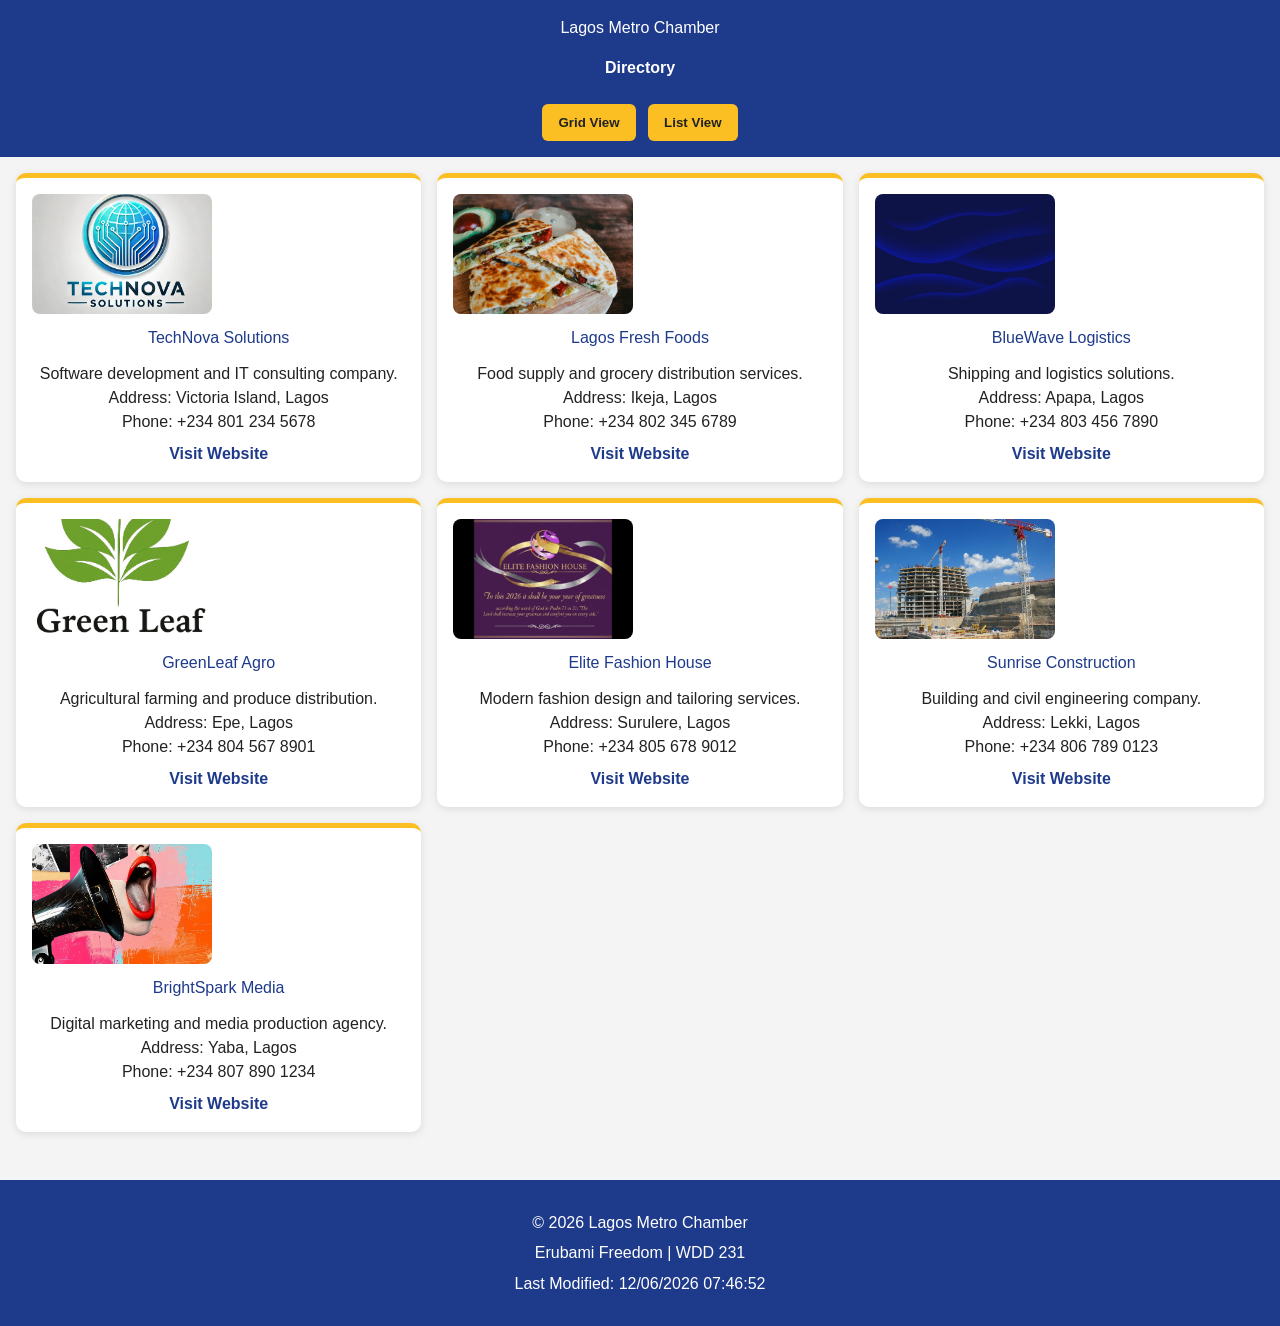
==== chamber/directory.html @ 7cae7fed "chembers website" ====
<!DOCTYPE html>
<html lang="en">
<head>
  <meta charset="UTF-8">
  <meta name="description" content="Lagos Metro Chamber of Commerce Business Directory">
  <meta name="author" content="Erubami Freedom">
  <meta name="viewport" content="width=device-width, initial-scale=1.0">

  <!-- Facebook Meta -->
  <meta property="og:title" content="Lagos Chamber Directory">
  <meta property="og:description" content="Explore registered businesses in Lagos Metro Chamber of Commerce">
  <meta property="og:image" content="images/og-image.jpg">
  <meta property="og:url" content="https://erubamif.github.io/wdd231/chamber/directory.html">

  <title>Directory - Lagos Chamber of Commerce</title>

  <!-- Favicon -->
  <link rel="icon" href="images/favicon.ico">

  <!-- CSS (IMPORTANT ORDER) -->
  <link rel="stylesheet" href="styles/normalize.css">
  <link rel="stylesheet" href="styles/small.css">
  <link rel="stylesheet" href="styles/larger.css">

  <script defer src="scripts/directory.js"></script>
</head>

<body>

<header>
  <h1>Lagos Metro Chamber</h1>

  <nav>
    <a href="directory.html">Directory</a>
  </nav>

  <div class="view-buttons">
    <button id="gridBtn">Grid View</button>
    <button id="listBtn">List View</button>
  </div>
</header>

<main>
  <section id="members-container" class="grid"></section>
</main>

<footer>
  <p>&copy; <span id="year"></span> Lagos Metro Chamber</p>
  <p>Erubami Freedom | WDD 231</p>
  <p>Last Modified: <span id="lastModified"></span></p>
</footer>

</body>
</html>
---- chamber/styles/small.css ----
/* General Styles */
body {
    font-family: "Poppins", Arial, sans-serif;
    margin: 0;
    background-color: #f4f4f4;
    color: #222;
}

/* Header */
header {
    background-color: #1E3A8A; /* Navy Blue */
    color: white;
    padding: 1rem;
    text-align: center;
}

header h1 {
    margin-bottom: .5rem;
}

/* Navigation */
nav {
    display: flex;
    justify-content: center;
    gap: 1rem;
    margin-bottom: 1rem;
}

nav a {
    color: white;
    font-weight: bold;
    padding: .5rem;
    transition: 0.3s;
}

nav a:hover {
    color: #FBBF24; /* Gold */
}

/* View Buttons */
.view-buttons {
    margin-top: 1rem;
}

button {
    background-color: #FBBF24;
    color: #222;
    border: none;
    padding: .7rem 1rem;
    border-radius: 6px;
    font-weight: bold;
    margin: 0 .25rem;
    transition: 0.3s;
}

button:hover {
    background-color: #f59e0b;
    transform: scale(1.05);
}

/* Members Container */
#members-container.grid {
    display: grid;
    grid-template-columns: 1fr;
    gap: 1rem;
    padding: 1rem;
}

/* Cards */
.card {
    background: white;
    border-radius: 10px;
    overflow: hidden;
    text-align: center;
    padding: 1rem;
    box-shadow: 0 2px 8px rgba(0,0,0,.1);
    border-top: 5px solid #FBBF24;
}

.card img {
    width: 100%;
    max-height: 180px;
    object-fit: cover;
    border-radius: 8px;
}

.card h3 {
    color: #1E3A8A;
    margin: .75rem 0;
}

.card a {
    display: inline-block;
    margin-top: .5rem;
    color: #1E3A8A;
    font-weight: bold;
}

.card a:hover {
    color: #FBBF24;
}

/* Footer */
footer {
    background-color: #1E3A8A;
    color: white;
    text-align: center;   /* Centers all footer content */
    padding: 1.5rem;
    margin-top: 2rem;
}

footer p {
    margin: .4rem 0;
}
---- chamber/styles/larger.css ----
@media (min-width: 768px) {

  #members-container.grid {
    grid-template-columns: repeat(3, 1fr);
  }

  #members-container.list .card {
    display: flex;
    gap: 15px;
    align-items: center;
  }

  .card img {
    width: 150px;
  }
}

@media (min-width: 768px) {

    #members-container.grid {
        grid-template-columns: repeat(3, 1fr);
    }

    #members-container.list .card {
        display: flex;
        align-items: center;
        gap: 1rem;
        text-align: left;
    }

    .card img {
        width: 180px;
        height: 120px;
        object-fit: cover;
    }
}
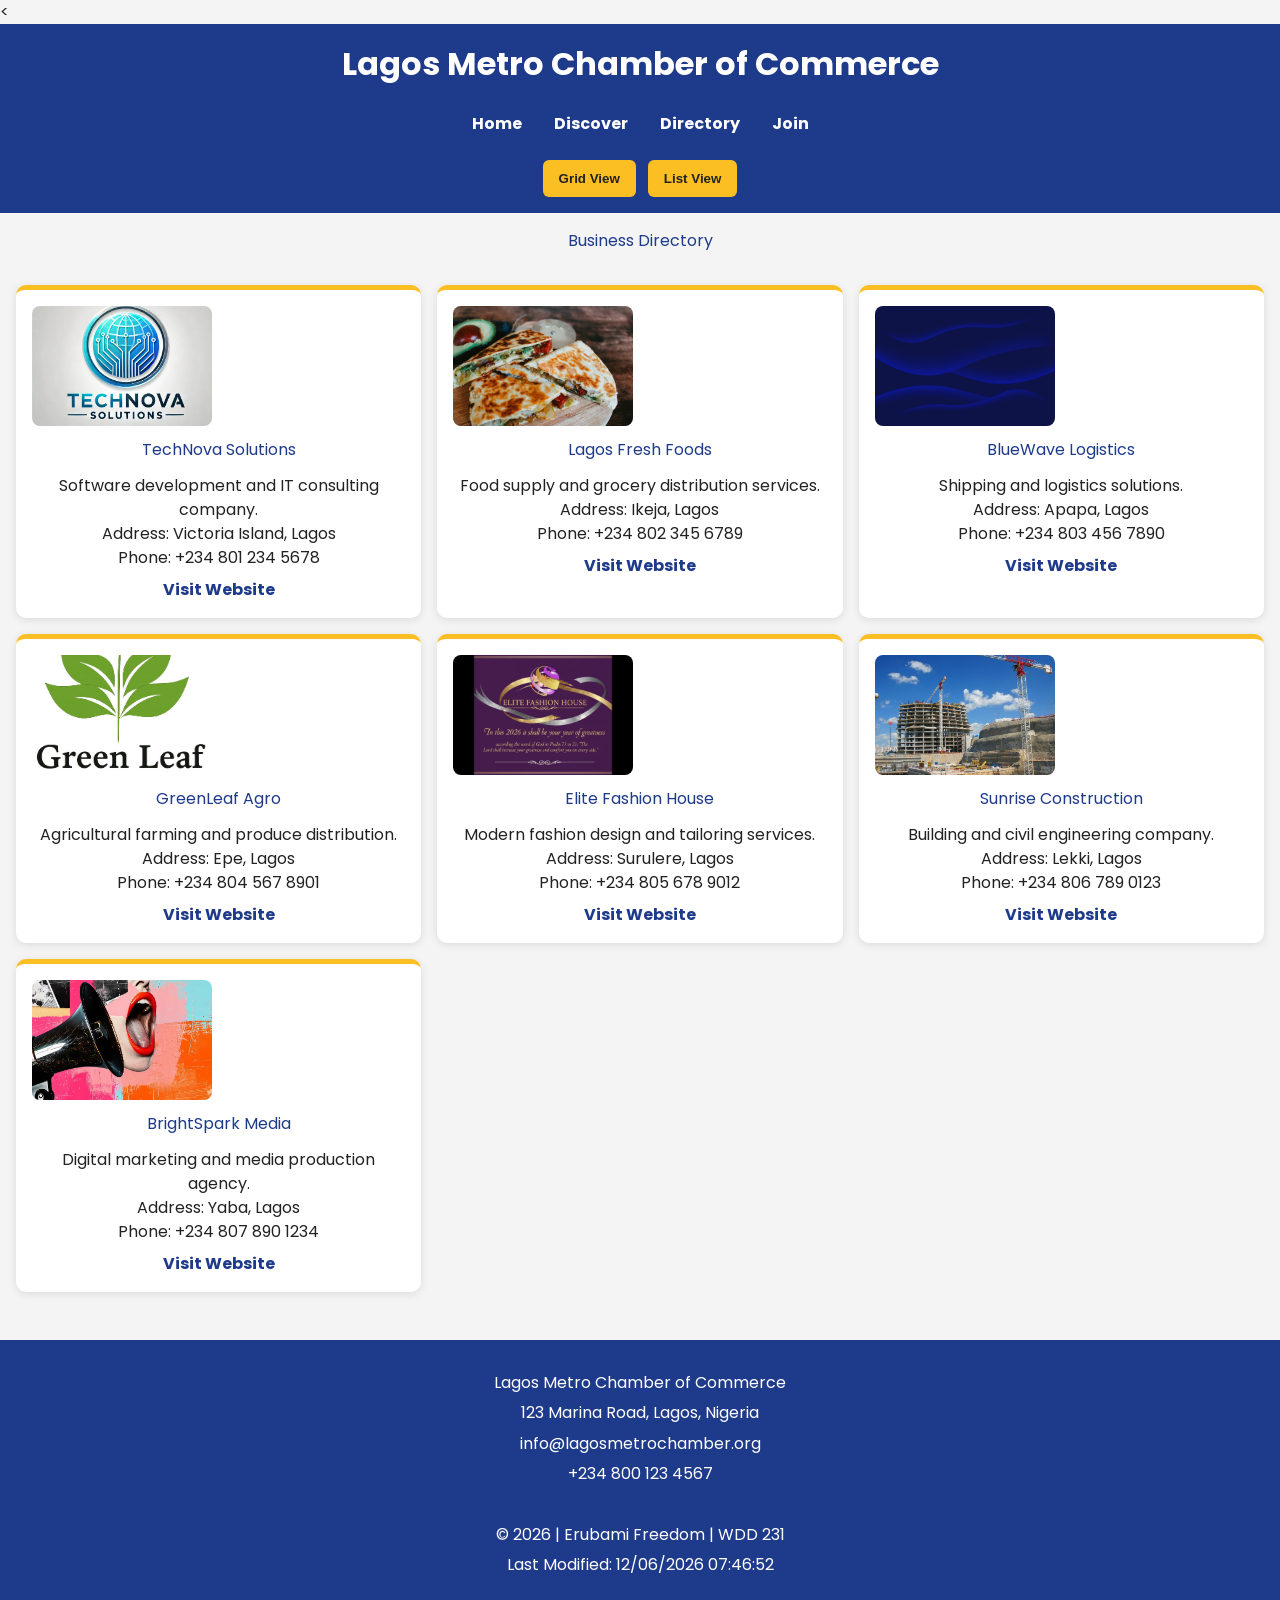
==== commit 7442bb28: "add" ====
--- a/chamber/directory.html
+++ b/chamber/directory.html
@@ -1,54 +1,85 @@
 <!DOCTYPE html>
 <html lang="en">
 <head>
-  <meta charset="UTF-8">
-  <meta name="description" content="Lagos Metro Chamber of Commerce Business Directory">
-  <meta name="author" content="Erubami Freedom">
-  <meta name="viewport" content="width=device-width, initial-scale=1.0">
+    <meta charset="UTF-8">
+    <meta name="description" content="Business Directory for the Lagos Metro Chamber of Commerce">
+    <meta name="author" content="Erubami Freedom">
+    <meta name="viewport" content="width=device-width, initial-scale=1.0">
 
-  <!-- Facebook Meta -->
-  <meta property="og:title" content="Lagos Chamber Directory">
-  <meta property="og:description" content="Explore registered businesses in Lagos Metro Chamber of Commerce">
-  <meta property="og:image" content="images/og-image.jpg">
-  <meta property="og:url" content="https://erubamif.github.io/wdd231/chamber/directory.html">
+    <!-- Open Graph Meta Data -->
+    <meta property="og:title" content="Lagos Metro Chamber Directory">
+    <meta property="og:description" content="Explore member businesses of the Lagos Metro Chamber of Commerce.">
+    <meta property="og:image" content="https://erubamif.github.io/wdd231/chamber/images/og-image.jpg">
+    <meta property="og:url" content="https://erubamif.github.io/wdd231/chamber/directory.html">
+    <<meta property="og:image" content="https://erubamif.github.io/wdd231/chamber/images/og-image.jpg">
 
-  <title>Directory - Lagos Chamber of Commerce</title>
+    <title>Directory | Lagos Metro Chamber of Commerce</title>
 
-  <!-- Favicon -->
-  <link rel="icon" href="images/favicon.ico">
+    <!-- Favicon -->
+    <link rel="icon" href="images/favicon.ico">
 
-  <!-- CSS (IMPORTANT ORDER) -->
-  <link rel="stylesheet" href="styles/normalize.css">
-  <link rel="stylesheet" href="styles/small.css">
-  <link rel="stylesheet" href="styles/larger.css">
+    <!-- Google Fonts -->
+    <link rel="preconnect" href="https://fonts.googleapis.com">
+    <link rel="preconnect" href="https://fonts.gstatic.com" crossorigin>
+    <link href="https://fonts.googleapis.com/css2?family=Poppins:wght@300;400;500;600;700&display=swap" rel="stylesheet">
 
-  <script defer src="scripts/directory.js"></script>
+    <!-- Stylesheets -->
+    <link rel="stylesheet" href="styles/normalize.css">
+    <link rel="stylesheet" href="styles/small.css">
+    <link rel="stylesheet" href="styles/larger.css">
+
+    <script src="scripts/directory.js" defer></script>
 </head>
 
 <body>
 
 <header>
-  <h1>Lagos Metro Chamber</h1>
+    <div class="site-name">
+        Lagos Metro Chamber of Commerce
+    </div>
 
-  <nav>
-    <a href="directory.html">Directory</a>
-  </nav>
+    <nav>
+        <a href="index.html">Home</a>
+        <a href="discover.html">Discover</a>
+        <a href="directory.html">Directory</a>
+        <a href="join.html">Join</a>
+    </nav>
 
-  <div class="view-buttons">
-    <button id="gridBtn">Grid View</button>
-    <button id="listBtn">List View</button>
-  </div>
+    <div class="view-buttons">
+        <button id="gridBtn">Grid View</button>
+        <button id="listBtn">List View</button>
+    </div>
 </header>
 
 <main>
-  <section id="members-container" class="grid"></section>
+    <h1>Business Directory</h1>
+
+    <section id="members-container" class="grid">
+        <!-- Member cards loaded dynamically from members.json -->
+    </section>
 </main>
 
 <footer>
-  <p>&copy; <span id="year"></span> Lagos Metro Chamber</p>
-  <p>Erubami Freedom | WDD 231</p>
-  <p>Last Modified: <span id="lastModified"></span></p>
+    <div class="footer-content">
+        <p><strong>Lagos Metro Chamber of Commerce</strong></p>
+        <p>123 Marina Road, Lagos, Nigeria</p>
+        <p>info@lagosmetrochamber.org</p>
+        <p>+234 800 123 4567</p>
+
+        <br>
+
+        <p>
+            &copy; <span id="year"></span> |
+            Erubami Freedom |
+            WDD 231
+        </p>
+
+        <p>
+            Last Modified:
+            <span id="lastModified"></span>
+        </p>
+    </div>
 </footer>
 
 </body>
-</html>+</html>
--- a/chamber/styles/small.css
+++ b/chamber/styles/small.css
@@ -1,3 +1,13 @@
+
+/* Global Styles */
+
+body {
+    font-family: "Poppins", sans-serif;
+    margin: 0;
+    background-color: #f4f4f4;
+    color: #222;
+}
+
 /* General Styles */
 body {
     font-family: "Poppins", Arial, sans-serif;
@@ -111,4 +121,31 @@
 
 footer p {
     margin: .4rem 0;
+}
+
+
+.site-name {
+    font-size: 2rem;
+    font-weight: 700;
+    text-align: center;
+    color: white;
+    margin-bottom: 1rem;
+}
+
+main h1 {
+    text-align: center;
+    color: #1E3A8A;
+    margin: 1rem 0;
+}
+
+footer {
+    background-color: #1E3A8A;
+    color: white;
+    text-align: center;
+    padding: 1.5rem;
+}
+
+.footer-content {
+    max-width: 800px;
+    margin: 0 auto;
 }
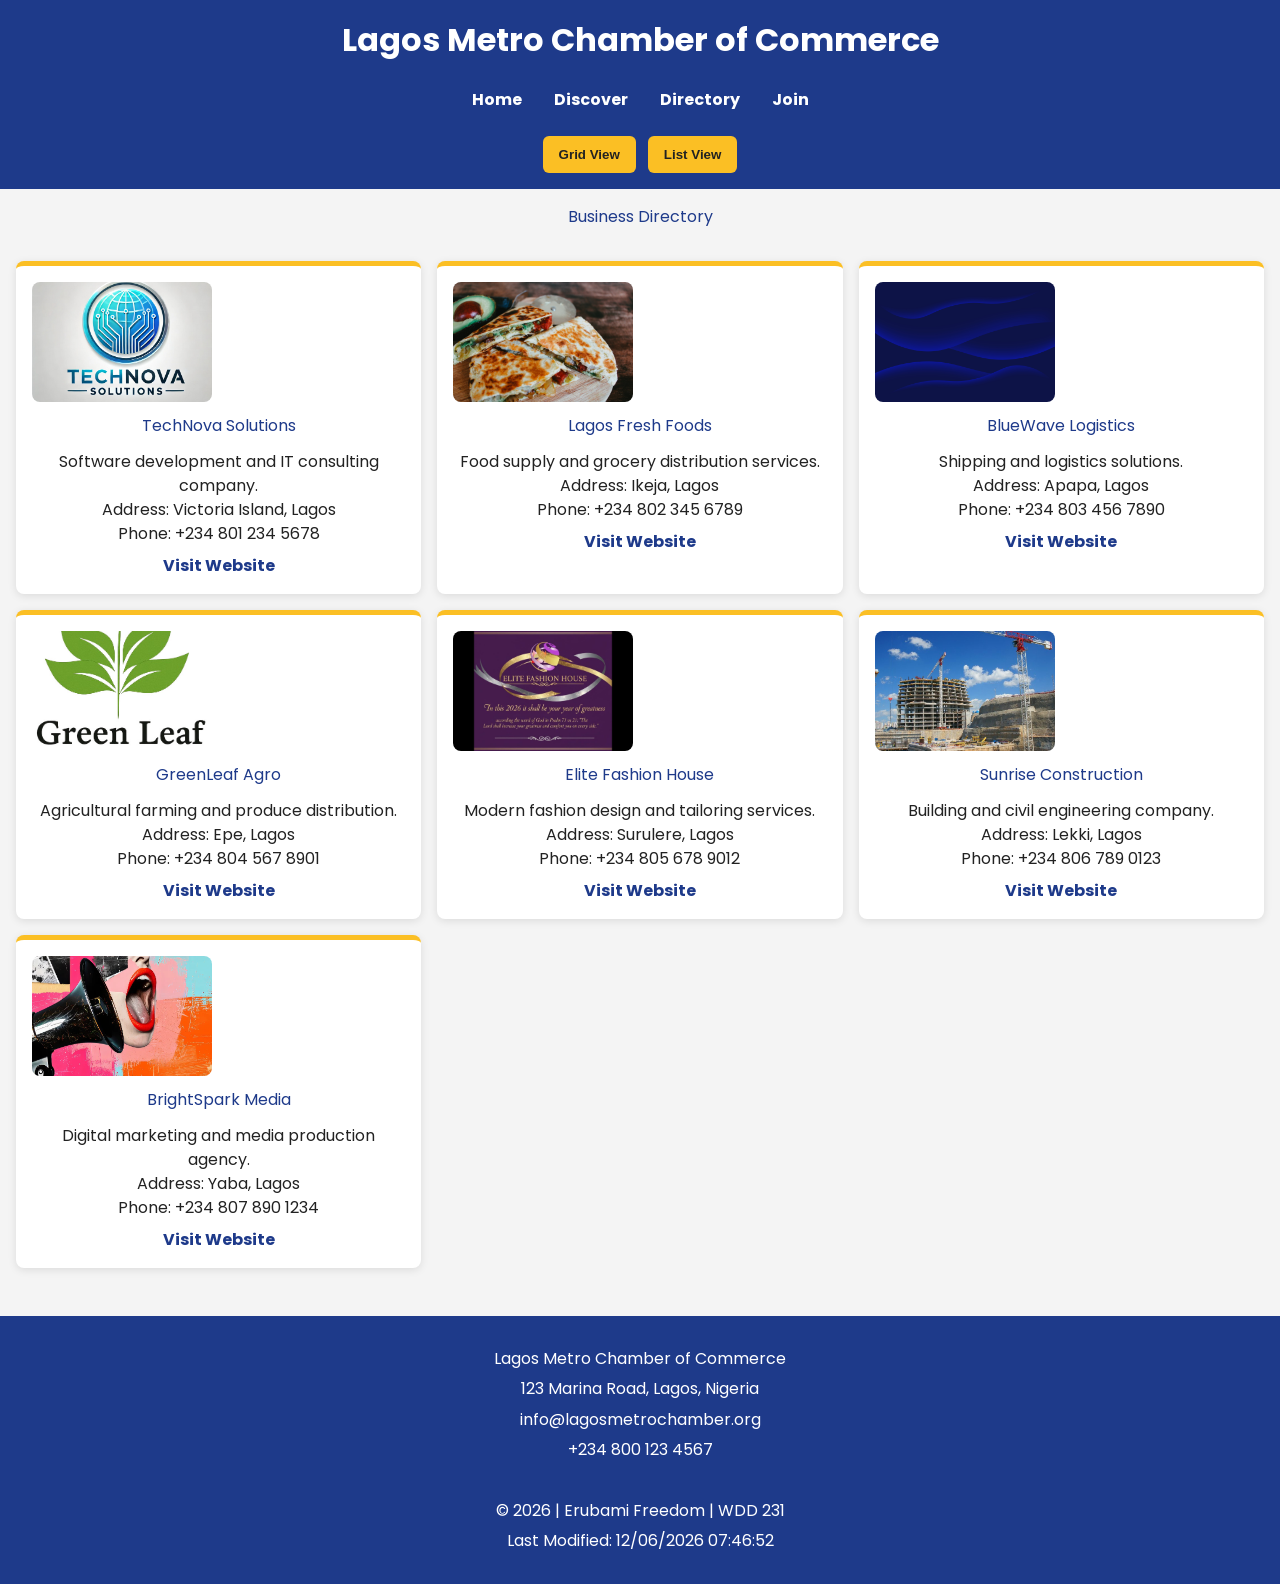
==== commit e383c27c: "add" ====
--- a/chamber/directory.html
+++ b/chamber/directory.html
@@ -11,7 +11,6 @@
     <meta property="og:description" content="Explore member businesses of the Lagos Metro Chamber of Commerce.">
     <meta property="og:image" content="https://erubamif.github.io/wdd231/chamber/images/og-image.jpg">
     <meta property="og:url" content="https://erubamif.github.io/wdd231/chamber/directory.html">
-    <<meta property="og:image" content="https://erubamif.github.io/wdd231/chamber/images/og-image.jpg">
 
     <title>Directory | Lagos Metro Chamber of Commerce</title>
 
@@ -55,6 +54,7 @@
     <h1>Business Directory</h1>
 
     <section id="members-container" class="grid">
+        <h2 class="visually-hidden">Business Members</h2>
         <!-- Member cards loaded dynamically from members.json -->
     </section>
 </main>
@@ -82,4 +82,4 @@
 </footer>
 
 </body>
-</html>
+</html>
--- a/chamber/styles/small.css
+++ b/chamber/styles/small.css
@@ -148,4 +148,120 @@
 .footer-content {
     max-width: 800px;
     margin: 0 auto;
-}+}
+.hero {
+    position: relative;
+}
+
+.hero img {
+    width: 100%;
+    display: block;
+    border-radius: 8px;
+}
+
+.cta-button {
+    position: absolute;
+    bottom: 20px;
+    right: 20px;
+    background-color: #FBBF24;
+    color: #111827;
+    padding: 1rem;
+    border-radius: 5px;
+    font-weight: 600;
+}
+
+.home-grid,
+.spotlight-grid {
+    display: grid;
+    gap: 1rem;
+    padding: 1rem 0;
+}
+
+.card {
+    background: white;
+    padding: 1rem;
+    border-radius: 8px;
+    box-shadow: 0 2px 8px rgba(0,0,0,.1);
+}
+
+main h1,
+main h2 {
+    text-align: center;
+}
+/* THANK YOU PAGE */
+
+.thankyou-card {
+    max-width: 700px;
+    margin: 2rem auto;
+    padding: 2rem;
+    background: #ffffff;
+    border-radius: 10px;
+    box-shadow: 0 2px 10px rgba(0,0,0,.1);
+}
+
+.thankyou-card h2 {
+    text-align: center;
+    color: #1E3A8A;
+    margin-bottom: 1rem;
+}
+
+#results {
+    margin-top: 1.5rem;
+}
+
+#results p {
+    padding: .75rem;
+    margin: .5rem 0;
+    background-color: #f4f4f4;
+    border-left: 4px solid #FBBF24;
+    border-radius: 4px;
+}
+
+main h1 {
+    text-align: center;
+    margin-top: 1rem;
+}
+
+#visit-message {
+    background: #fbbf24;
+    padding: 1rem;
+    margin: 1rem;
+    border-radius: 8px;
+    text-align: center;
+}
+
+.discover-grid {
+    display: grid;
+    gap: 1rem;
+
+    grid-template-areas:
+        "card1"
+        "card2"
+        "card3"
+        "card4"
+        "card5"
+        "card6"
+        "card7"
+        "card8";
+}
+
+.card1 { grid-area: card1; }
+.card2 { grid-area: card2; }
+.card3 { grid-area: card3; }
+.card4 { grid-area: card4; }
+.card5 { grid-area: card5; }
+.card6 { grid-area: card6; }
+.card7 { grid-area: card7; }
+.card8 { grid-area: card8; }
+
+.discover-card {
+    background: white;
+    padding: 1rem;
+    border-radius: 10px;
+    box-shadow: 0 2px 8px rgba(0,0,0,.1);
+}
+
+.discover-card img {
+    width: 100%;
+    border-radius: 8px;
+}
--- a/chamber/styles/larger.css
+++ b/chamber/styles/larger.css
@@ -33,4 +33,49 @@
         height: 120px;
         object-fit: cover;
     }
+}
+@media (min-width: 768px) {
+
+    .home-grid {
+        grid-template-columns: 1fr 1fr;
+    }
+
+    .spotlight-grid {
+        grid-template-columns: repeat(3, 1fr);
+    }
+}
+@media (min-width: 768px) {
+
+    .thankyou-card {
+        padding: 3rem;
+    }
+}
+
+@media (min-width: 641px) {
+
+    .discover-grid {
+        grid-template-areas:
+            "card1 card2"
+            "card3 card4"
+            "card5 card6"
+            "card7 card8";
+    }
+}
+
+@media (min-width: 1025px) {
+
+    .discover-grid {
+        grid-template-areas:
+            "card1 card1 card2 card3"
+            "card4 card5 card6 card6"
+            "card7 card8 card8 card8";
+
+        grid-template-columns: repeat(4, 1fr);
+    }
+
+    .discover-card img:hover {
+        transform: scale(1.05);
+        transition: .3s ease;
+        filter: brightness(1.1);
+    }
 }
